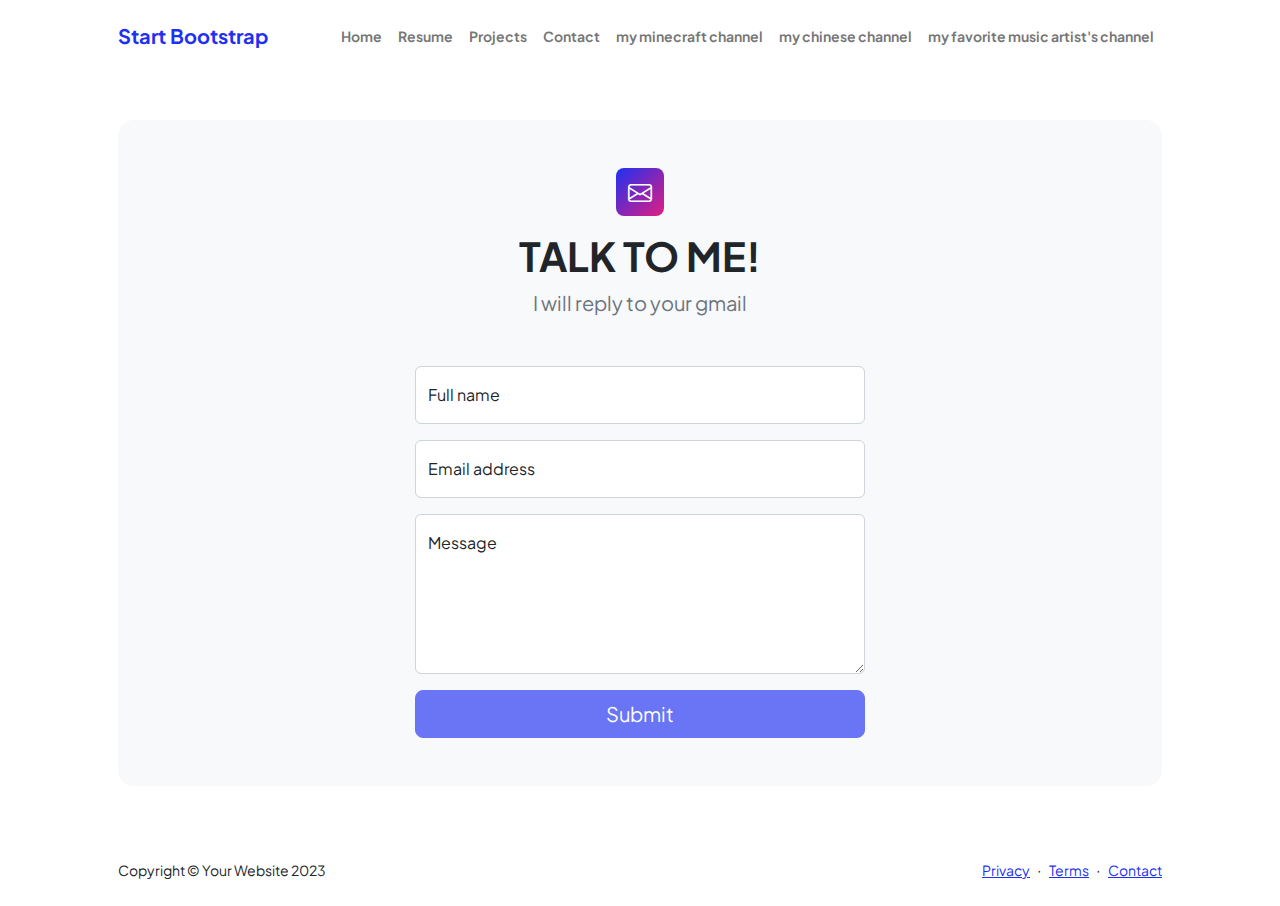
==== contact.html @ 3994be27 "Add files via upload" ====
<!DOCTYPE html>
<html lang="en">
    <head>
        <meta charset="utf-8" />
        <meta name="viewport" content="width=device-width, initial-scale=1, shrink-to-fit=no" />
        <meta name="description" content />
        <meta name="author" content />
        <title>Modern Business - Start Bootstrap Template</title>
        <!-- Favicon-->
        <link rel="icon" type="image/x-icon" href="assets/hilogo.PNG." />
        <!-- Custom Google font-->
        <link rel="preconnect" href="https://fonts.googleapis.com" />
        <link rel="preconnect" href="https://fonts.gstatic.com" crossorigin />
        <link href="https://fonts.googleapis.com/css2?family=Plus+Jakarta+Sans:wght@100;200;300;400;500;600;700;800;900&amp;display=swap" rel="stylesheet" />
        <!-- Bootstrap icons-->
        <link href="https://cdn.jsdelivr.net/npm/bootstrap-icons@1.8.1/font/bootstrap-icons.css" rel="stylesheet" />
        <!-- Core theme CSS (includes Bootstrap)-->
        <link href="css/styles.css" rel="stylesheet" />
    </head>
    <body class="d-flex flex-column">
        <main class="flex-shrink-0">
            <!-- Navigation-->
            <nav class="navbar navbar-expand-lg navbar-light bg-white py-3">
                <div class="container px-5">
                    <a class="navbar-brand" href="index.html"><span class="fw-bolder text-primary">Start Bootstrap</span></a>
                    <button class="navbar-toggler" type="button" data-bs-toggle="collapse" data-bs-target="#navbarSupportedContent" aria-controls="navbarSupportedContent" aria-expanded="false" aria-label="Toggle navigation"><span class="navbar-toggler-icon"></span></button>
                    <div class="collapse navbar-collapse" id="navbarSupportedContent">
                        <ul class="navbar-nav ms-auto mb-2 mb-lg-0 small fw-bolder">
                            <li class="nav-item"><a class="nav-link" href="index.html">Home</a></li>
                            <li class="nav-item"><a class="nav-link" href="resume.html">Resume</a></li>
                            <li class="nav-item"><a class="nav-link" href="projects.html">Projects</a></li>
                            <li class="nav-item"><a class="nav-link" href="contact.html">Contact</a></li>
                            <li class="nav-item"><a class="nav-link" href="https://www.youtube.com/@chestplayz8029" target="_blank">my minecraft channel</a></li>
                            <li class="nav-item"><a class="nav-link" href="https://www.youtube.com/@user-bk1ye2wm7l" target="_blank">my chinese channel</a></li>
                            <li class="nav-item"><a class="nav-link" href="https://www.youtube.com/@CrashAdams" target="_blank">my  favorite music artist's channel</a></li>
                        </ul>
                    </div>
                </div>
            </nav>
            <!-- Page content-->
            <section class="py-5">
                <div class="container px-5">
                    <!-- Contact form-->
                    <div class="bg-light rounded-4 py-5 px-4 px-md-5">
                        <div class="text-center mb-5">
                            <div class="feature bg-primary bg-gradient-primary-to-secondary text-white rounded-3 mb-3"><i class="bi bi-envelope"></i></div>
                            <h1 class="fw-bolder"> TALK TO ME!</h1>
                            <p class="lead fw-normal text-muted mb-0">I will reply to your gmail</p>
                        </div>
                        <div class="row gx-5 justify-content-center">
                            <div class="col-lg-8 col-xl-6">
                                <!-- * * * * * * * * * * * * * * *-->
                                   <!-- * * SB Forms Contact Form * *-->
                                <!-- * * * * * * * * * * * * * * *-->
                                <!-- This form is pre-integrated with SB Forms.-->
                                <!-- To make this form functional, sign up at-->
                                <!-- https://startbootstrap.com/solution/contact-forms-->
                                <!-- to get an API token!-->
                                <form id="contactForm" data-sb-form-api-token="API_TOKEN">
                                    <!-- Name input-->
                                    <div class="form-floating mb-3">
                                        <input class="form-control" id="name" type="text" placeholder="Enter your name..." data-sb-validations="required" />
                                        <label for="name">Full name</label>
                                        <div class="invalid-feedback" data-sb-feedback="name:required">A name is required.</div>
                                    </div>
                                    <!-- Email address input-->
                                    <div class="form-floating mb-3">
                                        <input class="form-control" id="email" type="email" placeholder="name@example.com" data-sb-validations="required,email" />
                                        <label for="email">Email address</label>
                                        <div class="invalid-feedback" data-sb-feedback="email:required">An email is required.</div>
                                        <div class="invalid-feedback" data-sb-feedback="email:email">Email is not valid.</div>
                                    </div>
                                    <!-- Phone number input-->
                                    <!-- <div class="form-floating mb-3">
                                        <input class="form-control" id="phone" type="tel" placeholder="(123) 456-7890" data-sb-validations="required" />
                                        <label for="phone">Phone number</label>
                                        <div class="invalid-feedback" data-sb-feedback="phone:required">A phone number is required.</div>
                                    </div> -->
                                    <!-- Message input-->
                                    <div class="form-floating mb-3">
                                        <textarea class="form-control" id="message" type="text" placeholder="Enter your message here..." style="height: 10rem" data-sb-validations="required"></textarea>
                                        <label for="message">Message</label>
                                        <div class="invalid-feedback" data-sb-feedback="message:required">A message is required.</div>
                                    </div>
                                    <!-- Submit success message-->
                                    <!---->
                                    <!-- This is what your users will see when the form-->
                                    <!-- has successfully submitted-->
                                    <div class="d-none" id="submitSuccessMessage">
                                        <div class="text-center mb-3">
                                            <div class="fw-bolder">Form submission successful!</div>
                                            To activate this form, sign up at
                                            <br />
                                            <a href="https://startbootstrap.com/solution/contact-forms">https://startbootstrap.com/solution/contact-forms</a>
                                        </div>
                                    </div>
                                    <!-- Submit error message-->
                                    <!---->
                                    <!-- This is what your users will see when there is-->
                                    <!-- an error submitting the form-->
                                    <div class="d-none" id="submitErrorMessage"><div class="text-center text-danger mb-3">Error sending message!</div></div>
                                    <!-- Submit Button-->
                                    <div class="d-grid"><button class="btn btn-primary btn-lg disabled" id="submitButton" type="submit">Submit</button></div>
                                </form>
                            </div>
                        </div>
                    </div>
                </div>
            </section>
        </main>
        <!-- Footer-->
        <footer class="bg-white py-4 mt-auto">
            <div class="container px-5">
                <div class="row align-items-center justify-content-between flex-column flex-sm-row">
                    <div class="col-auto"><div class="small m-0">Copyright &copy; Your Website 2023</div></div>
                    <div class="col-auto">
                        <a class="small" href="#!">Privacy</a>
                        <span class="mx-1">&middot;</span>
                        <a class="small" href="#!">Terms</a>
                        <span class="mx-1">&middot;</span>
                        <a class="small" href="#!">Contact</a>
                    </div>
                </div>
            </div>
        </footer>
        <!-- Bootstrap core JS-->
        <script src="https://cdn.jsdelivr.net/npm/bootstrap@5.2.3/dist/js/bootstrap.bundle.min.js"></script>
        <!-- Core theme JS-->
        <script src="js/scripts.js"></script>
        <!-- * * * * * * * * * * * * * * * * * * * * * * * * * * * * * * * * * * * * * * * *-->
        <!-- * *                               SB Forms JS                               * *-->
        <!-- * * Activate your form at https://startbootstrap.com/solution/contact-forms * *-->
        <!-- * * * * * * * * * * * * * * * * * * * * * * * * * * * * * * * * * * * * * * * *-->
        <script src="https://cdn.startbootstrap.com/sb-forms-latest.js"></script>
    </body>
</html>
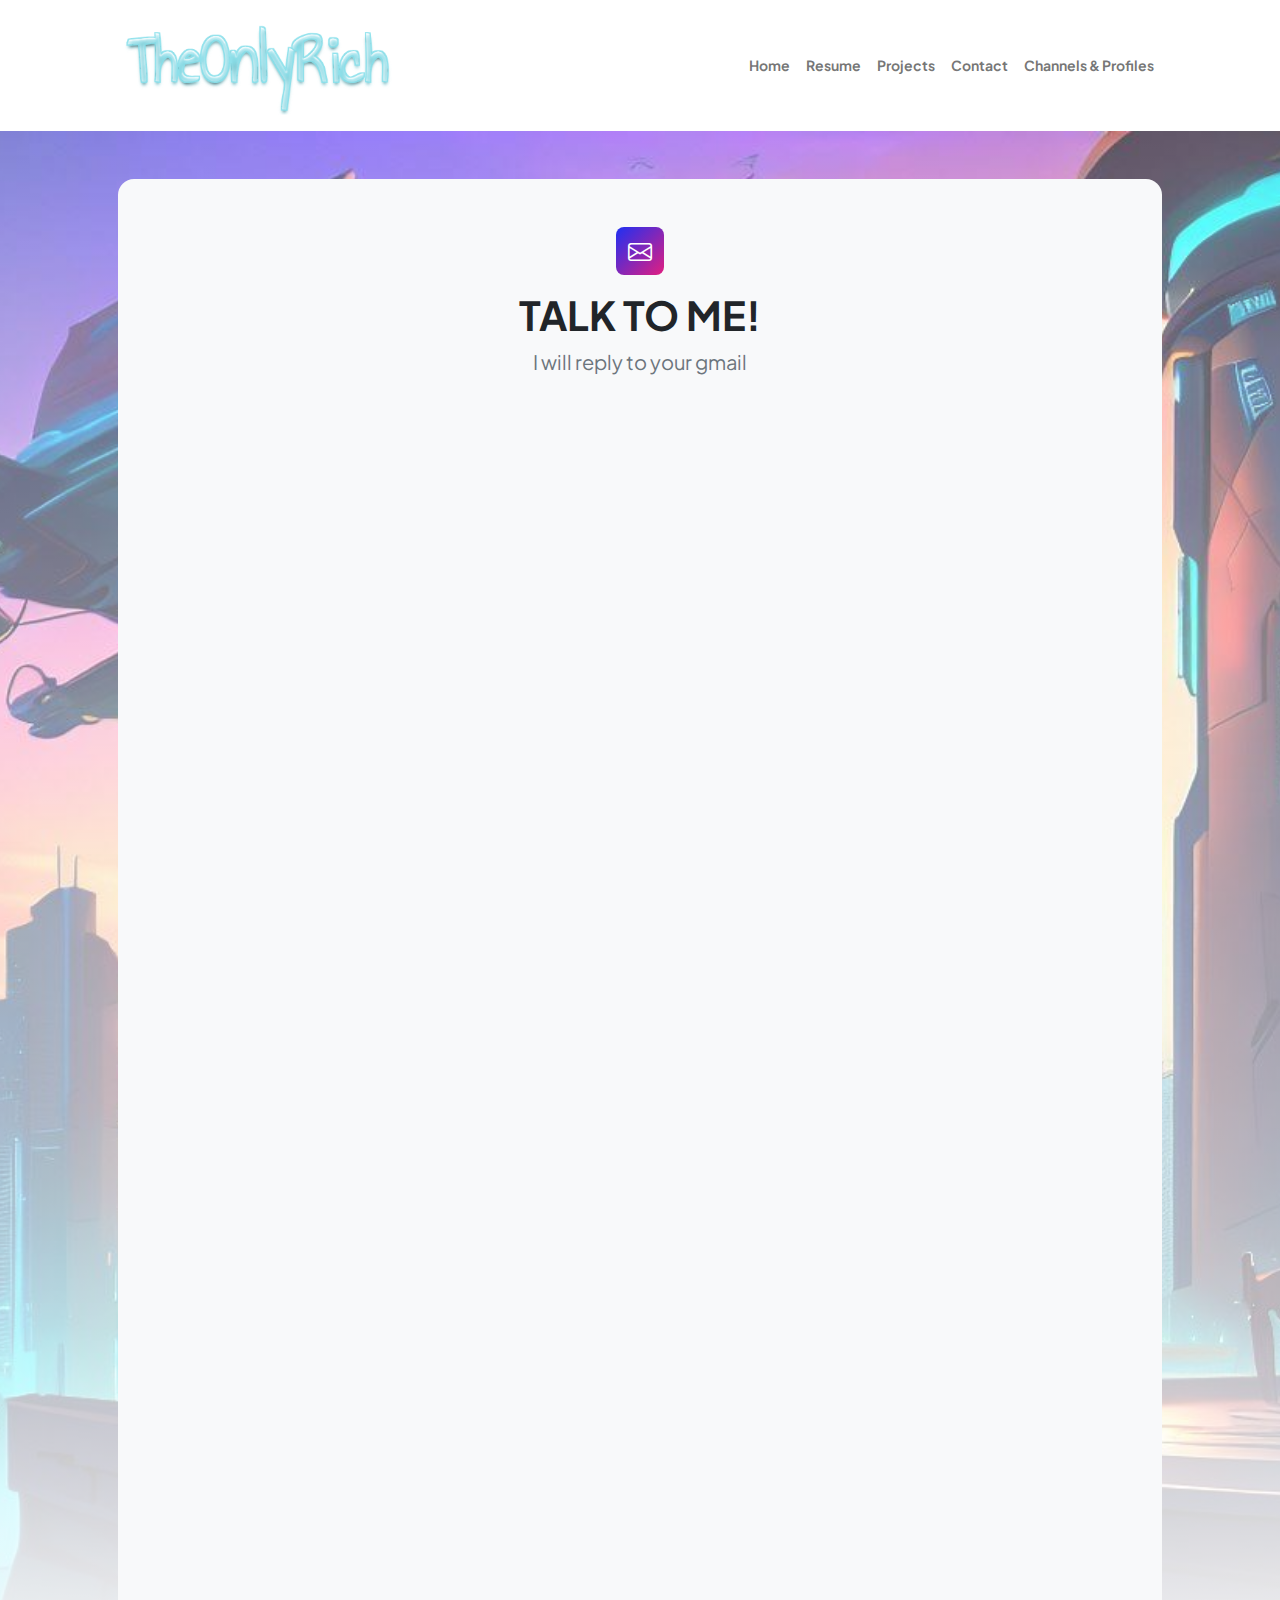
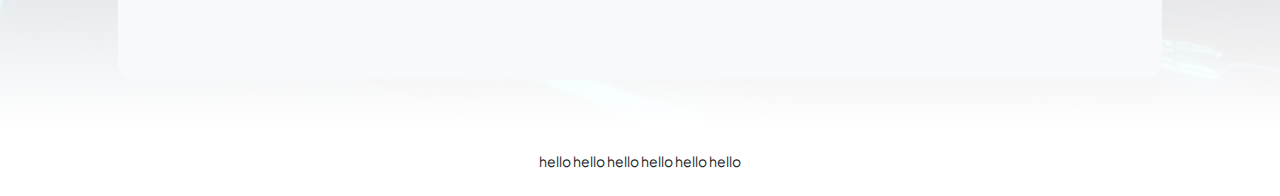
==== commit e5904988: "Add files via upload" ====
--- a/contact.html
+++ b/contact.html
@@ -5,8 +5,8 @@
         <meta name="viewport" content="width=device-width, initial-scale=1, shrink-to-fit=no" />
         <meta name="description" content />
         <meta name="author" content />
-        <title>Modern Business - Start Bootstrap Template</title>
-        <!-- Favicon-->
+        <title>The Only Rich</title>
+        <!-- Favicon--> 
         <link rel="icon" type="image/x-icon" href="assets/hilogo.PNG." />
         <!-- Custom Google font-->
         <link rel="preconnect" href="https://fonts.googleapis.com" />
@@ -22,7 +22,8 @@
             <!-- Navigation-->
             <nav class="navbar navbar-expand-lg navbar-light bg-white py-3">
                 <div class="container px-5">
-                    <a class="navbar-brand" href="index.html"><span class="fw-bolder text-primary">Start Bootstrap</span></a>
+                    <img src="assets/TheOnlyRich.png">
+                    
                     <button class="navbar-toggler" type="button" data-bs-toggle="collapse" data-bs-target="#navbarSupportedContent" aria-controls="navbarSupportedContent" aria-expanded="false" aria-label="Toggle navigation"><span class="navbar-toggler-icon"></span></button>
                     <div class="collapse navbar-collapse" id="navbarSupportedContent">
                         <ul class="navbar-nav ms-auto mb-2 mb-lg-0 small fw-bolder">
@@ -30,15 +31,22 @@
                             <li class="nav-item"><a class="nav-link" href="resume.html">Resume</a></li>
                             <li class="nav-item"><a class="nav-link" href="projects.html">Projects</a></li>
                             <li class="nav-item"><a class="nav-link" href="contact.html">Contact</a></li>
-                            <li class="nav-item"><a class="nav-link" href="https://www.youtube.com/@chestplayz8029" target="_blank">my minecraft channel</a></li>
-                            <li class="nav-item"><a class="nav-link" href="https://www.youtube.com/@user-bk1ye2wm7l" target="_blank">my chinese channel</a></li>
-                            <li class="nav-item"><a class="nav-link" href="https://www.youtube.com/@CrashAdams" target="_blank">my  favorite music artist's channel</a></li>
+                            <li class="nav-item dropdown">
+                                <a class="nav-link" href="#">Channels & Profiles</a>
+                                <div class="dropdown-content">
+                                    <a href="https://www.youtube.com/@chestplayz8029" target="_blank">Minecraft</a>
+                                    <a href="https://www.youtube.com/@user-bk1ye2wm7l" target="_blank">Chinese</a>
+                                    <a href="https://www.facebook.com/profile.php?id=100079493827071" target="_blank">Facebook</a>
+                                    <a href="https://www.youtube.com/@CrashAdams" target="_blank">fav music artist</a>
+                                    <a href="https://scratch.mit.edu/users/rich1211/" target="_blank">Scratch</a>
+                                  </div>
+                            </li>
                         </ul>
                     </div>
                 </div>
             </nav>
             <!-- Page content-->
-            <section class="py-5">
+            <section class="py-5 mbg">
                 <div class="container px-5">
                     <!-- Contact form-->
                     <div class="bg-light rounded-4 py-5 px-4 px-md-5">
@@ -48,7 +56,7 @@
                             <p class="lead fw-normal text-muted mb-0">I will reply to your gmail</p>
                         </div>
                         <div class="row gx-5 justify-content-center">
-                            <div class="col-lg-8 col-xl-6">
+                            <div class="col-lg-8">
                                 <!-- * * * * * * * * * * * * * * *-->
                                    <!-- * * SB Forms Contact Form * *-->
                                 <!-- * * * * * * * * * * * * * * *-->
@@ -56,52 +64,7 @@
                                 <!-- To make this form functional, sign up at-->
                                 <!-- https://startbootstrap.com/solution/contact-forms-->
                                 <!-- to get an API token!-->
-                                <form id="contactForm" data-sb-form-api-token="API_TOKEN">
-                                    <!-- Name input-->
-                                    <div class="form-floating mb-3">
-                                        <input class="form-control" id="name" type="text" placeholder="Enter your name..." data-sb-validations="required" />
-                                        <label for="name">Full name</label>
-                                        <div class="invalid-feedback" data-sb-feedback="name:required">A name is required.</div>
-                                    </div>
-                                    <!-- Email address input-->
-                                    <div class="form-floating mb-3">
-                                        <input class="form-control" id="email" type="email" placeholder="name@example.com" data-sb-validations="required,email" />
-                                        <label for="email">Email address</label>
-                                        <div class="invalid-feedback" data-sb-feedback="email:required">An email is required.</div>
-                                        <div class="invalid-feedback" data-sb-feedback="email:email">Email is not valid.</div>
-                                    </div>
-                                    <!-- Phone number input-->
-                                    <!-- <div class="form-floating mb-3">
-                                        <input class="form-control" id="phone" type="tel" placeholder="(123) 456-7890" data-sb-validations="required" />
-                                        <label for="phone">Phone number</label>
-                                        <div class="invalid-feedback" data-sb-feedback="phone:required">A phone number is required.</div>
-                                    </div> -->
-                                    <!-- Message input-->
-                                    <div class="form-floating mb-3">
-                                        <textarea class="form-control" id="message" type="text" placeholder="Enter your message here..." style="height: 10rem" data-sb-validations="required"></textarea>
-                                        <label for="message">Message</label>
-                                        <div class="invalid-feedback" data-sb-feedback="message:required">A message is required.</div>
-                                    </div>
-                                    <!-- Submit success message-->
-                                    <!---->
-                                    <!-- This is what your users will see when the form-->
-                                    <!-- has successfully submitted-->
-                                    <div class="d-none" id="submitSuccessMessage">
-                                        <div class="text-center mb-3">
-                                            <div class="fw-bolder">Form submission successful!</div>
-                                            To activate this form, sign up at
-                                            <br />
-                                            <a href="https://startbootstrap.com/solution/contact-forms">https://startbootstrap.com/solution/contact-forms</a>
-                                        </div>
-                                    </div>
-                                    <!-- Submit error message-->
-                                    <!---->
-                                    <!-- This is what your users will see when there is-->
-                                    <!-- an error submitting the form-->
-                                    <div class="d-none" id="submitErrorMessage"><div class="text-center text-danger mb-3">Error sending message!</div></div>
-                                    <!-- Submit Button-->
-                                    <div class="d-grid"><button class="btn btn-primary btn-lg disabled" id="submitButton" type="submit">Submit</button></div>
-                                </form>
+                                <iframe src="https://docs.google.com/forms/d/e/1FAIpQLSeli24CRqJ0sW2ofDr1juo6yKanwGX5wkskezk5uZOq-fdoog/viewform?embedded=true" width="640" height="1200" frameborder="0" marginheight="0" marginwidth="0">載入中…</iframe>
                             </div>
                         </div>
                     </div>
@@ -111,15 +74,9 @@
         <!-- Footer-->
         <footer class="bg-white py-4 mt-auto">
             <div class="container px-5">
-                <div class="row align-items-center justify-content-between flex-column flex-sm-row">
-                    <div class="col-auto"><div class="small m-0">Copyright &copy; Your Website 2023</div></div>
-                    <div class="col-auto">
-                        <a class="small" href="#!">Privacy</a>
-                        <span class="mx-1">&middot;</span>
-                        <a class="small" href="#!">Terms</a>
-                        <span class="mx-1">&middot;</span>
-                        <a class="small" href="#!">Contact</a>
-                    </div>
+                <div class="row align-items-center justify-content-between flex-column">
+                    <div class="col-auto"><div class="small m-0">hello hello hello hello hello hello </div></div>
+                    
                 </div>
             </div>
         </footer>
